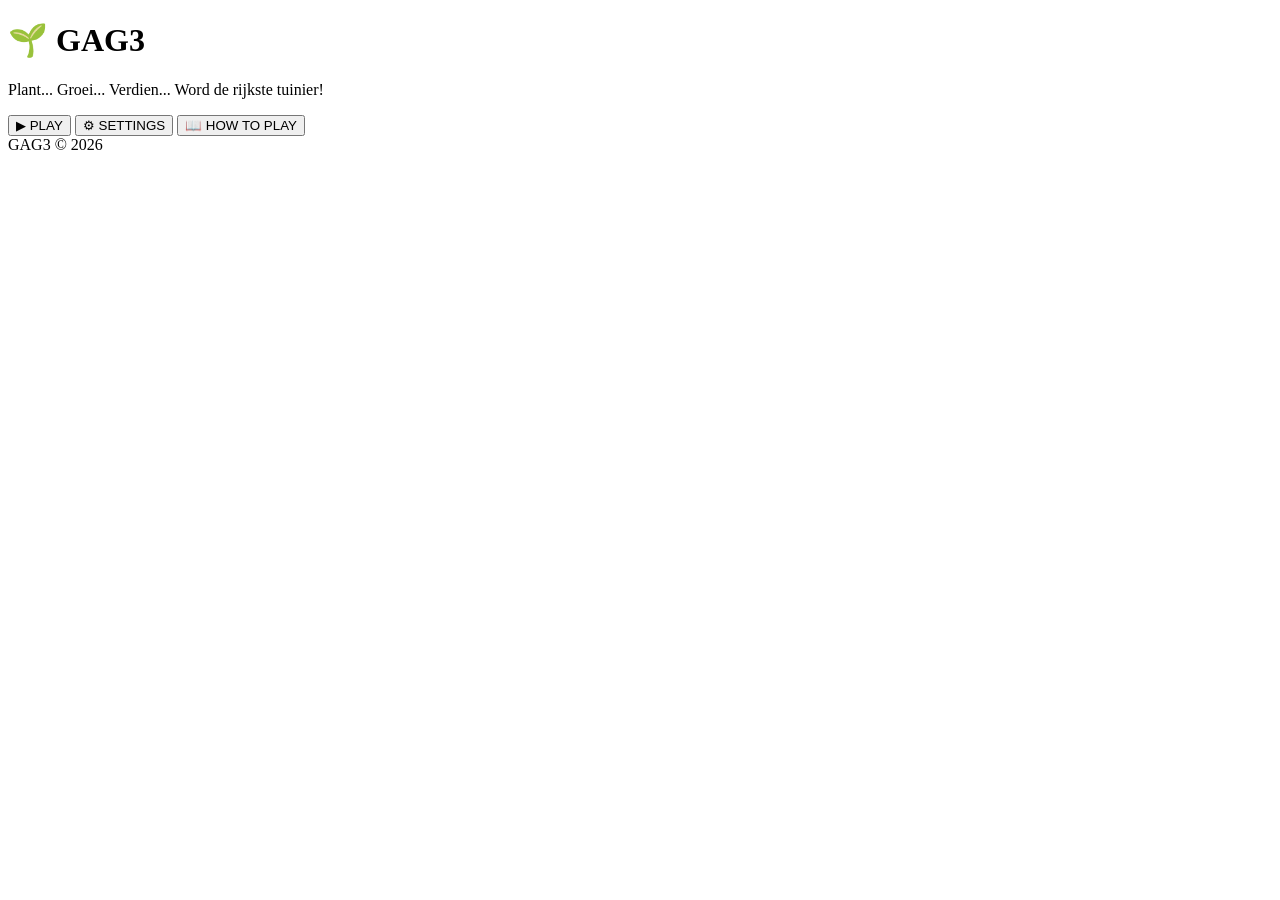
==== index.html @ 324d5baa "Create index.html" ====
<!DOCTYPE html>
<html lang="nl">
<head>
    <meta charset="UTF-8">
    <meta name="viewport" content="width=device-width, initial-scale=1.0">
    <title>GAG3 - Grow A Garden 3</title>

    <link rel="stylesheet" href="style.css">

    <link href="https://fonts.googleapis.com/css2?family=Poppins:wght@300;500;700;900&display=swap" rel="stylesheet">
</head>

<body>

<div id="background"></div>

<header>

    <h1>🌱 GAG3</h1>

    <p>
        Plant...
        Groei...
        Verdien...
        Word de rijkste tuinier!
    </p>

</header>

<div class="menu">

    <button id="playButton">
        ▶ PLAY
    </button>

    <button>
        ⚙ SETTINGS
    </button>

    <button>
        📖 HOW TO PLAY
    </button>

</div>

<footer>

    GAG3 © 2026

</footer>

<script>

const playButton = document.getElementById("playButton");

playButton.addEventListener("click", ()=>{

    window.location.href="game.html";

});

</script>

</body>
</html>
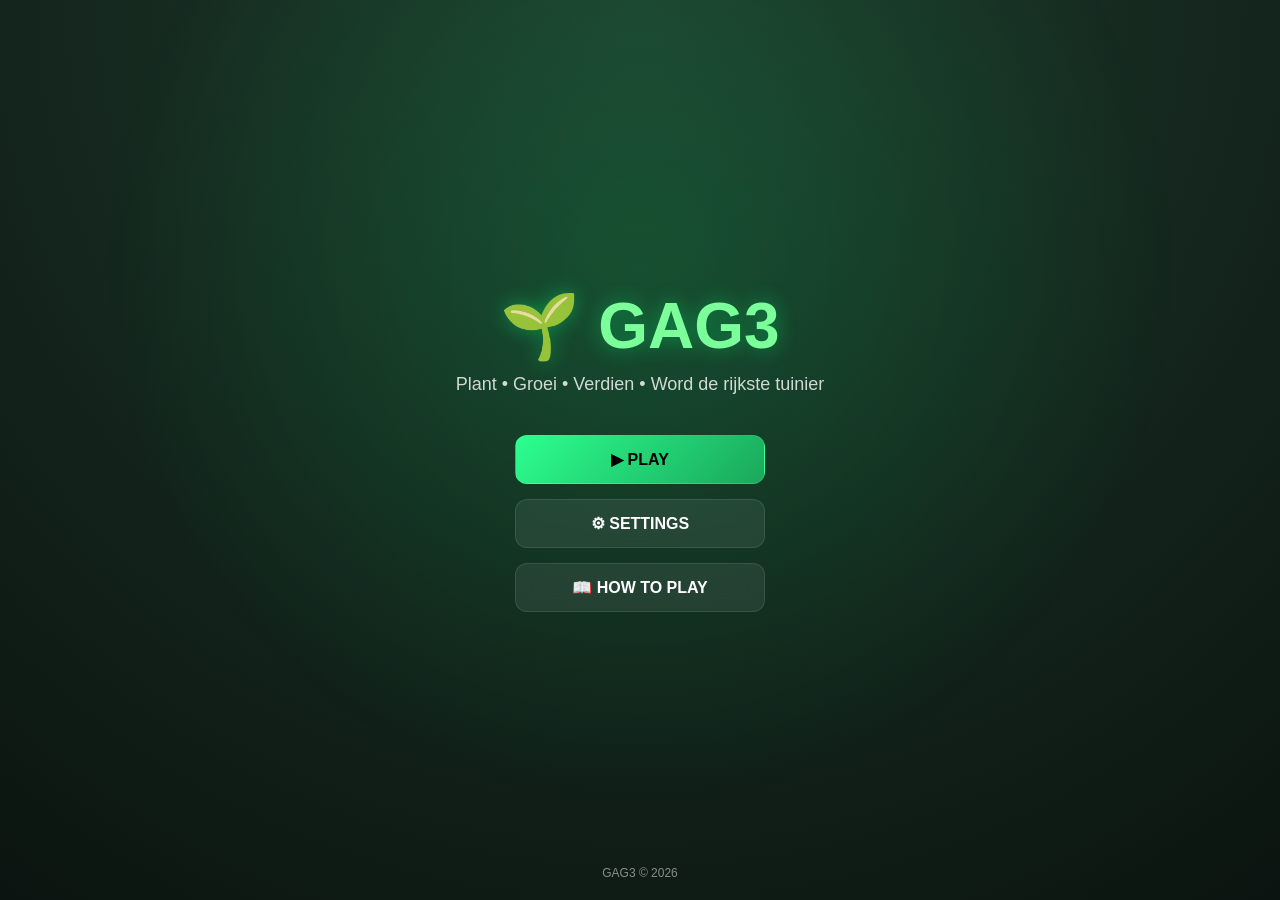
==== commit 943ac3e7: "Update index.html" ====
--- a/index.html
+++ b/index.html
@@ -5,9 +5,103 @@
     <meta name="viewport" content="width=device-width, initial-scale=1.0">
     <title>GAG3 - Grow A Garden 3</title>
 
-    <link rel="stylesheet" href="style.css">
+    <link href="https://fonts.googleapis.com/css2?family=Poppins:wght@300;500;700;900&display=swap" rel="stylesheet">
 
-    <link href="https://fonts.googleapis.com/css2?family=Poppins:wght@300;500;700;900&display=swap" rel="stylesheet">
+    <style>
+        * {
+            margin: 0;
+            padding: 0;
+            box-sizing: border-box;
+            font-family: 'Poppins', sans-serif;
+        }
+
+        body {
+            height: 100vh;
+            overflow: hidden;
+            background: radial-gradient(circle at top, #1f3b2c, #0b1410);
+            color: white;
+            display: flex;
+            flex-direction: column;
+            align-items: center;
+            justify-content: center;
+        }
+
+        /* Background glow */
+        #background {
+            position: fixed;
+            inset: 0;
+            background: radial-gradient(circle at 50% 30%, rgba(0,255,120,0.15), transparent 60%);
+            z-index: -1;
+        }
+
+        header {
+            text-align: center;
+            margin-bottom: 40px;
+            animation: fadeIn 1s ease;
+        }
+
+        h1 {
+            font-size: 64px;
+            font-weight: 900;
+            color: #7CFF9B;
+            text-shadow: 0 0 20px rgba(0,255,120,0.4);
+        }
+
+        p {
+            margin-top: 10px;
+            font-size: 18px;
+            opacity: 0.8;
+        }
+
+        .menu {
+            display: flex;
+            flex-direction: column;
+            gap: 15px;
+            width: 250px;
+        }
+
+        button {
+            padding: 14px;
+            border: none;
+            border-radius: 12px;
+            font-size: 16px;
+            font-weight: 600;
+            cursor: pointer;
+            transition: 0.2s ease;
+            background: rgba(255,255,255,0.08);
+            color: white;
+            backdrop-filter: blur(10px);
+            border: 1px solid rgba(255,255,255,0.1);
+        }
+
+        button:hover {
+            transform: scale(1.05);
+            background: rgba(124,255,155,0.15);
+            box-shadow: 0 0 20px rgba(124,255,155,0.2);
+        }
+
+        #playButton {
+            background: linear-gradient(135deg, #2cff8f, #1aa85b);
+            color: black;
+            font-weight: 800;
+        }
+
+        #playButton:hover {
+            box-shadow: 0 0 30px rgba(44,255,143,0.5);
+        }
+
+        footer {
+            position: absolute;
+            bottom: 20px;
+            font-size: 12px;
+            opacity: 0.5;
+        }
+
+        @keyframes fadeIn {
+            from { opacity: 0; transform: translateY(-10px); }
+            to { opacity: 1; transform: translateY(0); }
+        }
+    </style>
 </head>
 
 <body>
@@ -15,50 +109,40 @@
 <div id="background"></div>
 
 <header>
-
     <h1>🌱 GAG3</h1>
-
-    <p>
-        Plant...
-        Groei...
-        Verdien...
-        Word de rijkste tuinier!
-    </p>
-
+    <p>Plant • Groei • Verdien • Word de rijkste tuinier</p>
 </header>
 
 <div class="menu">
-
-    <button id="playButton">
-        ▶ PLAY
-    </button>
-
-    <button>
-        ⚙ SETTINGS
-    </button>
-
-    <button>
-        📖 HOW TO PLAY
-    </button>
-
+    <button id="playButton">▶ PLAY</button>
+    <button onclick="alert('Settings komt later 😉')">⚙ SETTINGS</button>
+    <button onclick="alert('Leg ik straks uit in game 😎')">📖 HOW TO PLAY</button>
 </div>
 
 <footer>
-
     GAG3 © 2026
-
 </footer>
 
 <script>
+    const playButton = document.getElementById("playButton");
 
-const playButton = document.getElementById("playButton");
+    playButton.addEventListener("click", () => {
+        playButton.innerText = "Loading...";
+        playButton.style.opacity = "0.7";
 
-playButton.addEventListener("click", ()=>{
+        setTimeout(() => {
+            window.location.href = "game.html";
+        }, 600);
+    });
 
-    window.location.href="game.html";
+    // kleine background movement effect
+    document.addEventListener("mousemove", (e) => {
+        const bg = document.getElementById("background");
+        const x = (e.clientX / window.innerWidth - 0.5) * 20;
+        const y = (e.clientY / window.innerHeight - 0.5) * 20;
 
-});
-
+        bg.style.transform = `translate(${x}px, ${y}px)`;
+    });
 </script>
 
 </body>
